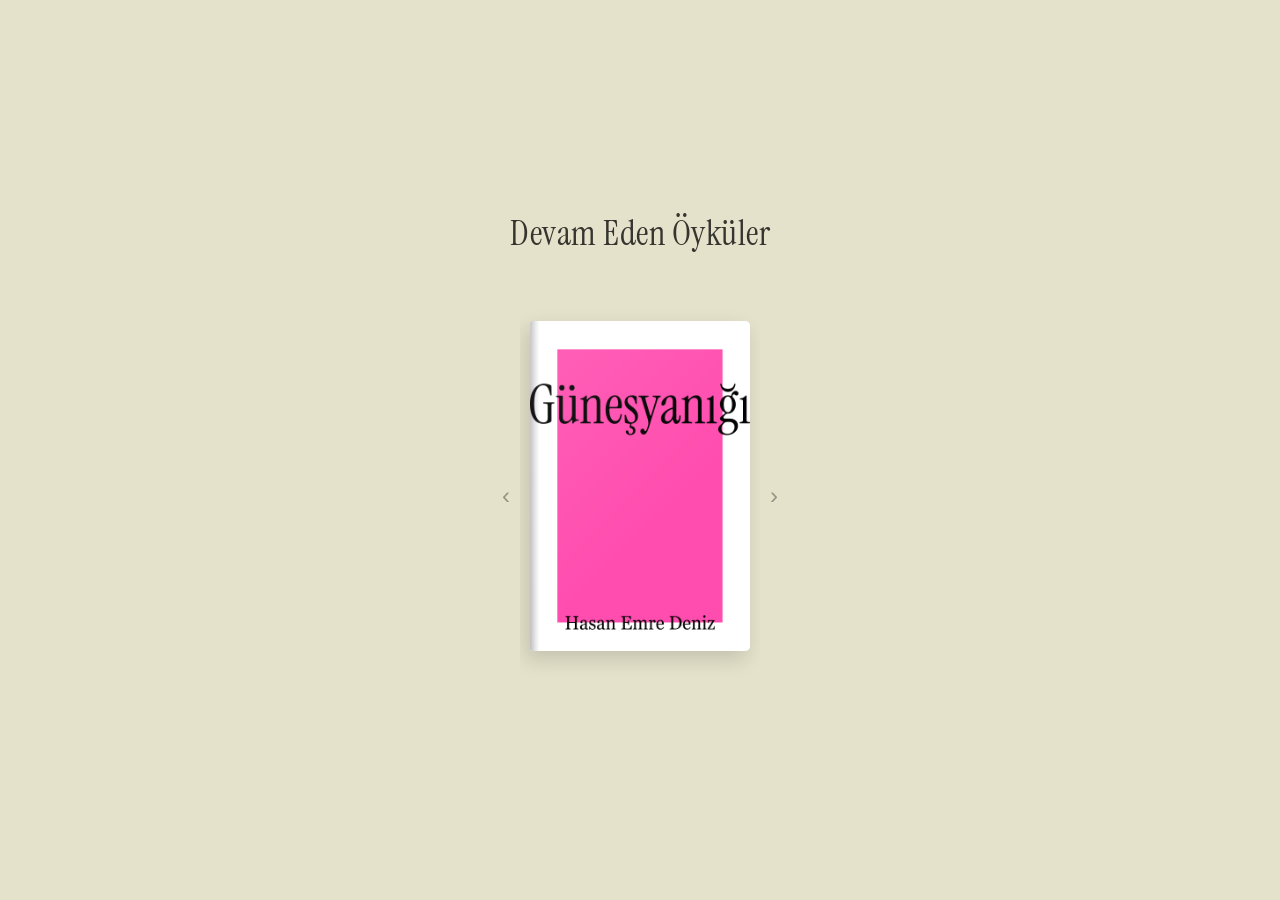
==== index.html @ 40c238ac "Update index.html" ====
<!DOCTYPE html>
<html lang="tr">
<head>
    <meta charset="UTF-8">
    <meta name="viewport" content="width=device-width, initial-scale=1.0">
    <title>Devam Eden Öyküler</title>
    
    <!-- Instrument Serif ve Georgia Tipografisi -->
    <link rel="preconnect" href="https://fonts.googleapis.com">
    <link rel="preconnect" href="https://fonts.gstatic.com" crossorigin>
    <link href="https://fonts.googleapis.com/css2?family=Instrument+Serif:ital@0;1&display=swap" rel="stylesheet">

    <style>
        :root {
            /* Rosemary's Baby pastel zemin */
            --bg-color: #e5e2cb;
            --text-color: #24221f;
        }

        * {
            box-sizing: border-box;
            margin: 0;
            padding: 0;
        }

        body {
            background-color: var(--bg-color);
            color: var(--text-color);
            font-family: 'Georgia', serif;
            min-height: 100vh;
            display: flex;
            flex-direction: column;
            align-items: center;
            justify-content: center;
            overflow-x: hidden;
            padding: 40px 20px;
        }

        /* MİNİMAL BAŞLIK */
        .site-header {
            margin-bottom: 45px;
            text-align: center;
        }

        .site-title {
            font-family: 'Instrument Serif', Georgia, serif;
            font-size: 2.2rem;
            font-weight: 400;
            letter-spacing: 0.5px;
            opacity: 0.9;
        }

        /* SAĞA / SOLA KAYDIRILABİLİR KART ALANI (SLIDER) */
        .slider-container {
            width: 100%;
            max-width: 900px;
            display: flex;
            align-items: center;
            justify-content: center;
            position: relative;
        }

        .cards-wrapper {
            display: flex;
            gap: 40px;
            overflow-x: auto;
            scroll-behavior: smooth;
            padding: 20px 10px 40px 10px;
            /* Scrollbar'ı gizleme */
            scrollbar-width: none; /* Firefox */
            -ms-overflow-style: none;  /* IE ve Edge */
        }

        .cards-wrapper::-webkit-scrollbar {
            display: none; /* Chrome, Safari, Opera */
        }

        /* KÜÇÜLTÜLMÜŞ KİTAP KAPAK KARTLARI */
        .book-card {
            flex: 0 0 auto;
            width: 220px; /* Kapak biraz daha küçültüldü */
            height: 330px;
            perspective: 1000px;
            text-decoration: none;
            cursor: pointer;
        }

        .book {
            width: 100%;
            height: 100%;
            position: relative;
            transform-style: preserve-3d;
            transition: transform 0.2s ease-out, box-shadow 0.2s ease-out;
            border-radius: 2px 5px 5px 2px;
            box-shadow: -4px 8px 20px rgba(0, 0, 0, 0.15);
            overflow: hidden;
            background-color: #fff;
        }

        .book img {
            width: 100%;
            height: 100%;
            object-fit: cover;
            display: block;
        }

        /* CİLT / DİKİŞ GÖLGESİ (Sol kenar) */
        .book::before {
            content: '';
            position: absolute;
            top: 0;
            left: 0;
            width: 12px;
            height: 100%;
            background: linear-gradient(to right, 
                rgba(0,0,0,0.25) 0%, 
                rgba(0,0,0,0.08) 50%, 
                rgba(255,255,255,0.12) 80%, 
                rgba(0,0,0,0) 100%);
            z-index: 2;
            pointer-events: none;
        }

        /* YANSIMA / GLARE EFEKTİ */
        .glare {
            position: absolute;
            top: 0;
            left: 0;
            width: 100%;
            height: 100%;
            background: linear-gradient(135deg, rgba(255,255,255,0.2) 0%, rgba(255,255,255,0) 60%);
            z-index: 3;
            pointer-events: none;
            opacity: 0.6;
        }

        /* KAYDIRMA OKLARI (İleride birden fazla öykü olduğunda kolaylık sağlar) */
        .nav-btn {
            background: transparent;
            border: none;
            font-size: 1.5rem;
            color: var(--text-color);
            cursor: pointer;
            padding: 10px;
            opacity: 0.4;
            transition: opacity 0.2s;
            user-select: none;
        }

        .nav-btn:hover {
            opacity: 0.9;
        }

        /* MOBİL UYUM */
        @media (max-width: 600px) {
            .site-title {
                font-size: 1.8rem;
            }
            .book-card {
                width: 190px;
                height: 285px;
            }
            .nav-btn {
                display: none; /* Mobilde parmakla kaydırma yeterlidir */
            }
        }
    </style>
</head>
<body>

    <!-- MİNİMAL ÜST BAŞLIK -->
    <header class="site-header">
        <h1 class="site-title">Devam Eden Öyküler</h1>
    </header>

    <!-- SAĞA / SOLA KAYDIRMALI KART ALANI -->
    <div class="slider-container">
        <button class="nav-btn" onclick="scrollSlider(-260)">‹</button>

        <div class="cards-wrapper" id="cardsWrapper">
            
            <!-- 1. ÖYKÜ KARTI -->
            <a href="gunesyanigi.html" class="book-card">
                <div class="book tilt-card">
                    <div class="glare"></div>
                    <img src="kapak.jpg" alt="Öykü Kapağı">
                </div>
            </a>

            <!-- İLERİDE YENİ ÖYKÜ EKLERKEN AŞAĞIDAKİ BLOKLARI ÇOĞALTABİLİRSİNİZ -->
            <!--
            <a href="ikinci-oyku.html" class="book-card">
                <div class="book tilt-card">
                    <div class="glare"></div>
                    <img src="ikinci-kapak.jpg" alt="İkinci Öykü Kapağı">
                </div>
            </a>
            -->

        </div>

        <button class="nav-btn" onclick="scrollSlider(260)">›</button>
    </div>

    <script>
        // Sağa/Sola Ok Butonları ile Kaydırma Mantığı
        function scrollSlider(distance) {
            document.getElementById('cardsWrapper').scrollBy({
                left: distance,
                behavior: 'smooth'
            });
        }

        // 3D Tilt ve Hover Efekti
        const cards = document.querySelectorAll('.tilt-card');

        cards.forEach(card => {
            card.addEventListener('mousemove', (e) => {
                const rect = card.getBoundingClientRect();
                const x = e.clientX - rect.left;
                const y = e.clientY - rect.top;
                
                const centerX = rect.width / 2;
                const centerY = rect.height / 2;
                
                const rotateX = ((y - centerY) / centerY) * -10; 
                const rotateY = ((x - centerX) / centerX) * 10;

                card.style.transform = `rotateX(${rotateX}deg) rotateY(${rotateY}deg) scale3d(1.03, 1.03, 1.03)`;
                card.style.boxShadow = `${-rotateY * 1.5}px ${rotateX * 1.5 + 10}px 25px rgba(0,0,0,0.2)`;
            });

            card.addEventListener('mouseleave', () => {
                card.style.transform = 'rotateX(0deg) rotateY(0deg) scale3d(1, 1, 1)';
                card.style.boxShadow = '-4px 8px 20px rgba(0, 0, 0, 0.15)';
            });
        });
    </script>

</body>
</html>
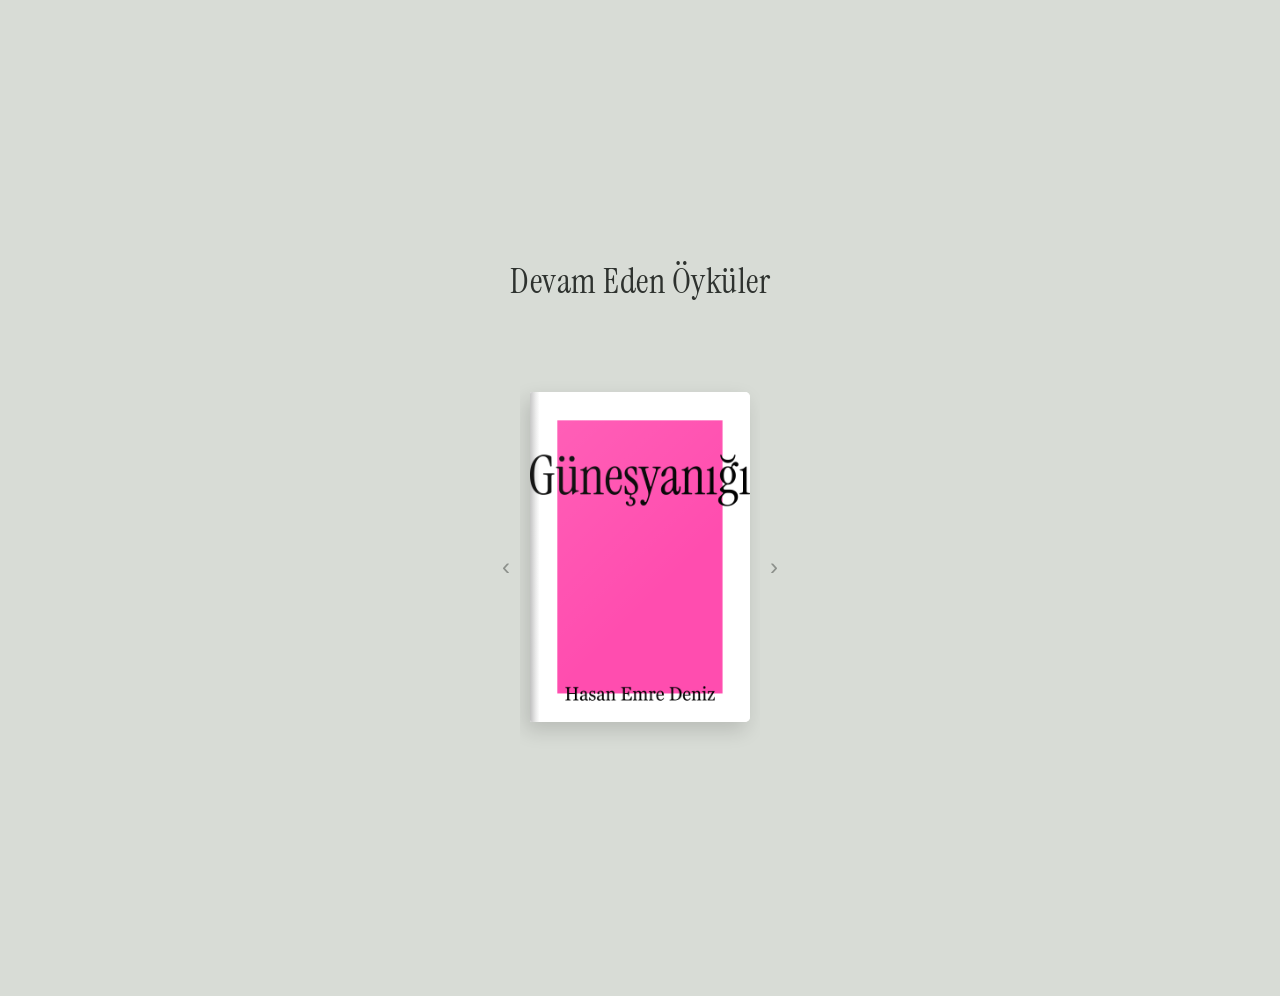
==== commit 15d4ebea: "Update index.html" ====
--- a/index.html
+++ b/index.html
@@ -3,7 +3,7 @@
 <head>
     <meta charset="UTF-8">
     <meta name="viewport" content="width=device-width, initial-scale=1.0">
-    <title>Devam Eden Öyküler</title>
+    <title>Devam eden öyküler:</title>
     
     <!-- Instrument Serif ve Georgia Tipografisi -->
     <link rel="preconnect" href="https://fonts.googleapis.com">
@@ -11,10 +11,13 @@
     <link href="https://fonts.googleapis.com/css2?family=Instrument+Serif:ital@0;1&display=swap" rel="stylesheet">
 
     <style>
-        :root {
-            /* Rosemary's Baby pastel zemin */
-            --bg-color: #e5e2cb;
-            --text-color: #24221f;
+            :root {
+    --bg-color: #d8dcd6;       /* Soluk mint / gri-yeşil zemin */
+    --card-bg: #ecebe4;        /* Fildişi krem kart zemini */
+    --text-color: #1c201d;     /* Koyu mürekkep yeşili / siyah */
+    --accent-color: #a3b18a;   /* Soluk adaçayı tonu */
+}
+            
         }
 
         * {
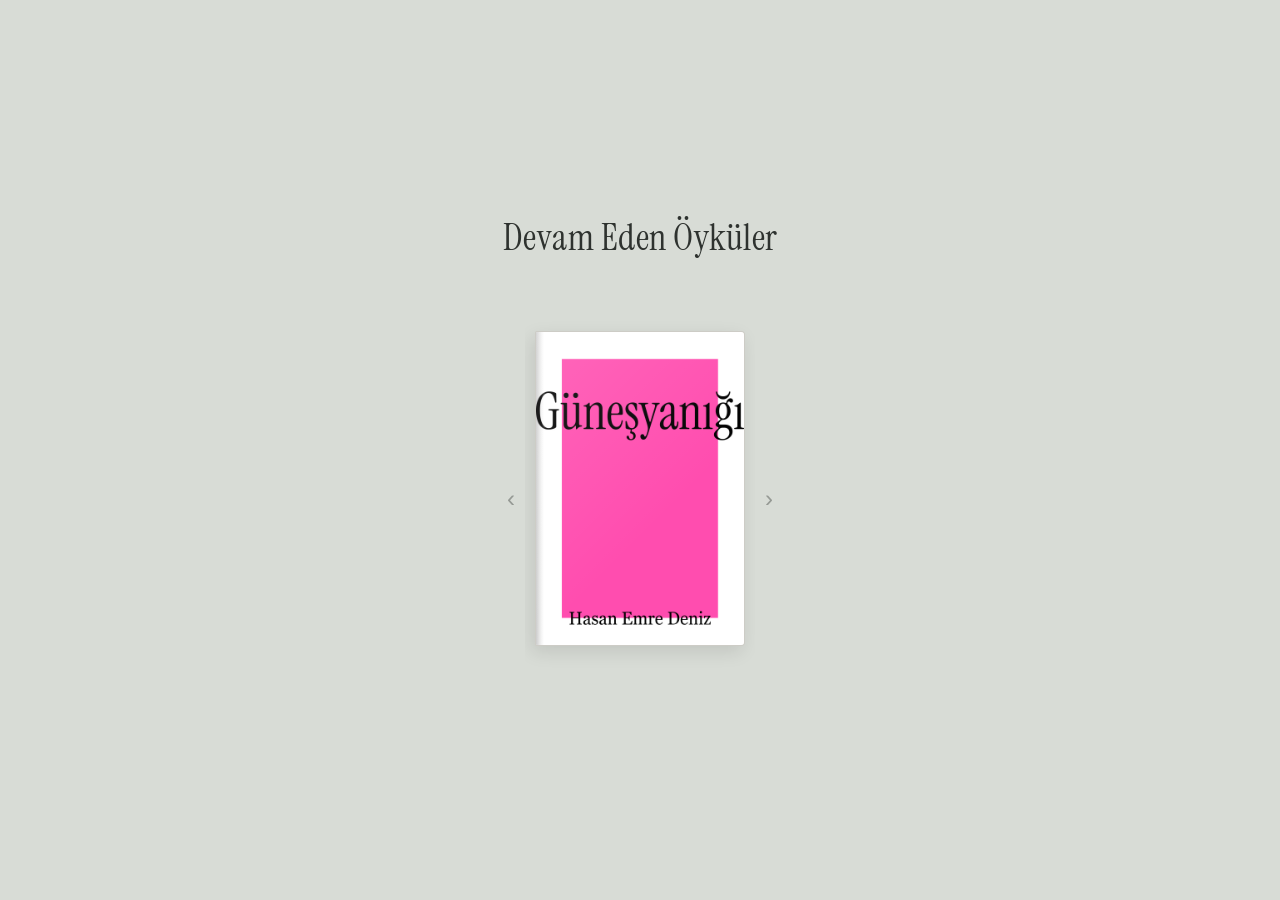
==== commit 79cc8f96: "Update index.html" ====
--- a/index.html
+++ b/index.html
@@ -5,20 +5,31 @@
     <meta name="viewport" content="width=device-width, initial-scale=1.0">
     <title>Devam eden öyküler:</title>
     
-    <!-- Instrument Serif ve Georgia Tipografisi -->
     <link rel="preconnect" href="https://fonts.googleapis.com">
     <link rel="preconnect" href="https://fonts.gstatic.com" crossorigin>
     <link href="https://fonts.googleapis.com/css2?family=Instrument+Serif:ital@0;1&display=swap" rel="stylesheet">
 
     <style>
-            :root {
-    --bg-color: #d8dcd6;       /* Soluk mint / gri-yeşil zemin */
-    --card-bg: #ecebe4;        /* Fildişi krem kart zemini */
-    --text-color: #1c201d;     /* Koyu mürekkep yeşili / siyah */
-    --accent-color: #a3b18a;   /* Soluk adaçayı tonu */
-}
-            
-        }
+        /* =========================================================
+           PALET SEÇİMİ (Aşağıdaki renk kodlarından birini aktif edin)
+           ========================================================= */
+
+        /* PALET 1: Mint / Gri-Yeşil (Aktif) */
+        :root {
+            --bg-color: #d8dcd6;
+            --card-bg: #ecebe4;
+            --text-color: #1c201d;
+            --border-color: rgba(28, 32, 29, 0.15);
+        }
+
+        /* PALET 3: Soluk Pudra / Somon (Denemek için yukarıdakini silip bunu açabilirsiniz)
+        :root {
+            --bg-color: #e8ddd7;
+            --card-bg: #f4efea;
+            --text-color: #221e1f;
+            --border-color: rgba(34, 30, 31, 0.15);
+        } 
+        */
 
         * {
             box-sizing: border-box;
@@ -37,23 +48,22 @@
             justify-content: center;
             overflow-x: hidden;
             padding: 40px 20px;
-        }
-
-        /* MİNİMAL BAŞLIK */
+            transition: background-color 0.4s ease;
+        }
+
         .site-header {
-            margin-bottom: 45px;
+            margin-bottom: 50px;
             text-align: center;
         }
 
         .site-title {
             font-family: 'Instrument Serif', Georgia, serif;
-            font-size: 2.2rem;
+            font-size: 2.3rem;
             font-weight: 400;
             letter-spacing: 0.5px;
             opacity: 0.9;
         }
 
-        /* SAĞA / SOLA KAYDIRILABİLİR KART ALANI (SLIDER) */
         .slider-container {
             width: 100%;
             max-width: 900px;
@@ -69,20 +79,18 @@
             overflow-x: auto;
             scroll-behavior: smooth;
             padding: 20px 10px 40px 10px;
-            /* Scrollbar'ı gizleme */
-            scrollbar-width: none; /* Firefox */
-            -ms-overflow-style: none;  /* IE ve Edge */
+            scrollbar-width: none;
+            -ms-overflow-style: none;
         }
 
         .cards-wrapper::-webkit-scrollbar {
-            display: none; /* Chrome, Safari, Opera */
-        }
-
-        /* KÜÇÜLTÜLMÜŞ KİTAP KAPAK KARTLARI */
+            display: none;
+        }
+
         .book-card {
             flex: 0 0 auto;
-            width: 220px; /* Kapak biraz daha küçültüldü */
-            height: 330px;
+            width: 210px;
+            height: 315px;
             perspective: 1000px;
             text-decoration: none;
             cursor: pointer;
@@ -93,11 +101,12 @@
             height: 100%;
             position: relative;
             transform-style: preserve-3d;
-            transition: transform 0.2s ease-out, box-shadow 0.2s ease-out;
-            border-radius: 2px 5px 5px 2px;
-            box-shadow: -4px 8px 20px rgba(0, 0, 0, 0.15);
+            transition: transform 0.25s ease-out, box-shadow 0.25s ease-out;
+            border-radius: 2px 4px 4px 2px;
+            box-shadow: -3px 6px 18px rgba(0, 0, 0, 0.1);
             overflow: hidden;
-            background-color: #fff;
+            background-color: var(--card-bg);
+            border: 1px solid var(--border-color);
         }
 
         .book img {
@@ -107,37 +116,34 @@
             display: block;
         }
 
-        /* CİLT / DİKİŞ GÖLGESİ (Sol kenar) */
+        /* Sol Kenar Cilt Gölgelendirmesi */
         .book::before {
             content: '';
             position: absolute;
             top: 0;
             left: 0;
-            width: 12px;
+            width: 10px;
             height: 100%;
             background: linear-gradient(to right, 
-                rgba(0,0,0,0.25) 0%, 
-                rgba(0,0,0,0.08) 50%, 
-                rgba(255,255,255,0.12) 80%, 
+                rgba(0,0,0,0.2) 0%, 
+                rgba(0,0,0,0.05) 50%, 
+                rgba(255,255,255,0.1) 80%, 
                 rgba(0,0,0,0) 100%);
             z-index: 2;
             pointer-events: none;
         }
 
-        /* YANSIMA / GLARE EFEKTİ */
         .glare {
             position: absolute;
             top: 0;
             left: 0;
             width: 100%;
             height: 100%;
-            background: linear-gradient(135deg, rgba(255,255,255,0.2) 0%, rgba(255,255,255,0) 60%);
+            background: linear-gradient(135deg, rgba(255,255,255,0.15) 0%, rgba(255,255,255,0) 60%);
             z-index: 3;
             pointer-events: none;
-            opacity: 0.6;
-        }
-
-        /* KAYDIRMA OKLARI (İleride birden fazla öykü olduğunda kolaylık sağlar) */
+        }
+
         .nav-btn {
             background: transparent;
             border: none;
@@ -145,68 +151,51 @@
             color: var(--text-color);
             cursor: pointer;
             padding: 10px;
-            opacity: 0.4;
+            opacity: 0.35;
             transition: opacity 0.2s;
             user-select: none;
         }
 
         .nav-btn:hover {
-            opacity: 0.9;
-        }
-
-        /* MOBİL UYUM */
+            opacity: 0.85;
+        }
+
         @media (max-width: 600px) {
             .site-title {
                 font-size: 1.8rem;
             }
             .book-card {
-                width: 190px;
-                height: 285px;
+                width: 185px;
+                height: 278px;
             }
             .nav-btn {
-                display: none; /* Mobilde parmakla kaydırma yeterlidir */
+                display: none;
             }
         }
     </style>
 </head>
 <body>
 
-    <!-- MİNİMAL ÜST BAŞLIK -->
     <header class="site-header">
         <h1 class="site-title">Devam Eden Öyküler</h1>
     </header>
 
-    <!-- SAĞA / SOLA KAYDIRMALI KART ALANI -->
     <div class="slider-container">
-        <button class="nav-btn" onclick="scrollSlider(-260)">‹</button>
+        <button class="nav-btn" onclick="scrollSlider(-250)">‹</button>
 
         <div class="cards-wrapper" id="cardsWrapper">
-            
-            <!-- 1. ÖYKÜ KARTI -->
             <a href="gunesyanigi.html" class="book-card">
                 <div class="book tilt-card">
                     <div class="glare"></div>
                     <img src="kapak.jpg" alt="Öykü Kapağı">
                 </div>
             </a>
-
-            <!-- İLERİDE YENİ ÖYKÜ EKLERKEN AŞAĞIDAKİ BLOKLARI ÇOĞALTABİLİRSİNİZ -->
-            <!--
-            <a href="ikinci-oyku.html" class="book-card">
-                <div class="book tilt-card">
-                    <div class="glare"></div>
-                    <img src="ikinci-kapak.jpg" alt="İkinci Öykü Kapağı">
-                </div>
-            </a>
-            -->
-
         </div>
 
-        <button class="nav-btn" onclick="scrollSlider(260)">›</button>
+        <button class="nav-btn" onclick="scrollSlider(250)">›</button>
     </div>
 
     <script>
-        // Sağa/Sola Ok Butonları ile Kaydırma Mantığı
         function scrollSlider(distance) {
             document.getElementById('cardsWrapper').scrollBy({
                 left: distance,
@@ -214,7 +203,6 @@
             });
         }
 
-        // 3D Tilt ve Hover Efekti
         const cards = document.querySelectorAll('.tilt-card');
 
         cards.forEach(card => {
@@ -226,16 +214,16 @@
                 const centerX = rect.width / 2;
                 const centerY = rect.height / 2;
                 
-                const rotateX = ((y - centerY) / centerY) * -10; 
-                const rotateY = ((x - centerX) / centerX) * 10;
-
-                card.style.transform = `rotateX(${rotateX}deg) rotateY(${rotateY}deg) scale3d(1.03, 1.03, 1.03)`;
-                card.style.boxShadow = `${-rotateY * 1.5}px ${rotateX * 1.5 + 10}px 25px rgba(0,0,0,0.2)`;
+                const rotateX = ((y - centerY) / centerY) * -8; 
+                const rotateY = ((x - centerX) / centerX) * 8;
+
+                card.style.transform = `rotateX(${rotateX}deg) rotateY(${rotateY}deg) scale3d(1.02, 1.02, 1.02)`;
+                card.style.boxShadow = `${-rotateY * 1.2}px ${rotateX * 1.2 + 8}px 20px rgba(0,0,0,0.15)`;
             });
 
             card.addEventListener('mouseleave', () => {
                 card.style.transform = 'rotateX(0deg) rotateY(0deg) scale3d(1, 1, 1)';
-                card.style.boxShadow = '-4px 8px 20px rgba(0, 0, 0, 0.15)';
+                card.style.boxShadow = '-3px 6px 18px rgba(0, 0, 0, 0.1)';
             });
         });
     </script>
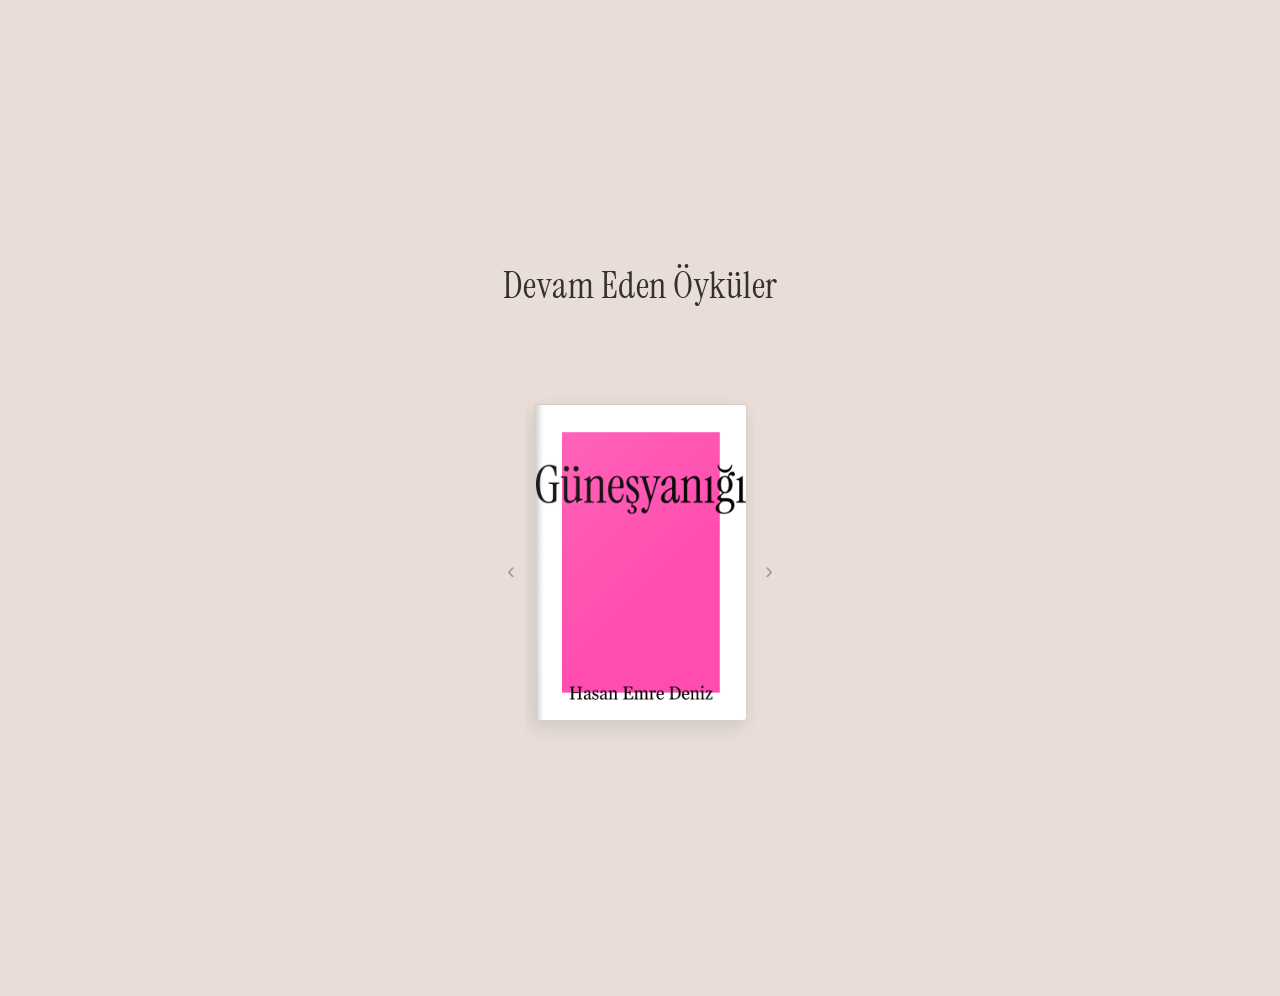
==== commit 52fd812c: "Update index.html" ====
--- a/index.html
+++ b/index.html
@@ -14,15 +14,6 @@
            PALET SEÇİMİ (Aşağıdaki renk kodlarından birini aktif edin)
            ========================================================= */
 
-        /* PALET 1: Mint / Gri-Yeşil (Aktif) */
-        :root {
-            --bg-color: #d8dcd6;
-            --card-bg: #ecebe4;
-            --text-color: #1c201d;
-            --border-color: rgba(28, 32, 29, 0.15);
-        }
-
-        /* PALET 3: Soluk Pudra / Somon (Denemek için yukarıdakini silip bunu açabilirsiniz)
         :root {
             --bg-color: #e8ddd7;
             --card-bg: #f4efea;
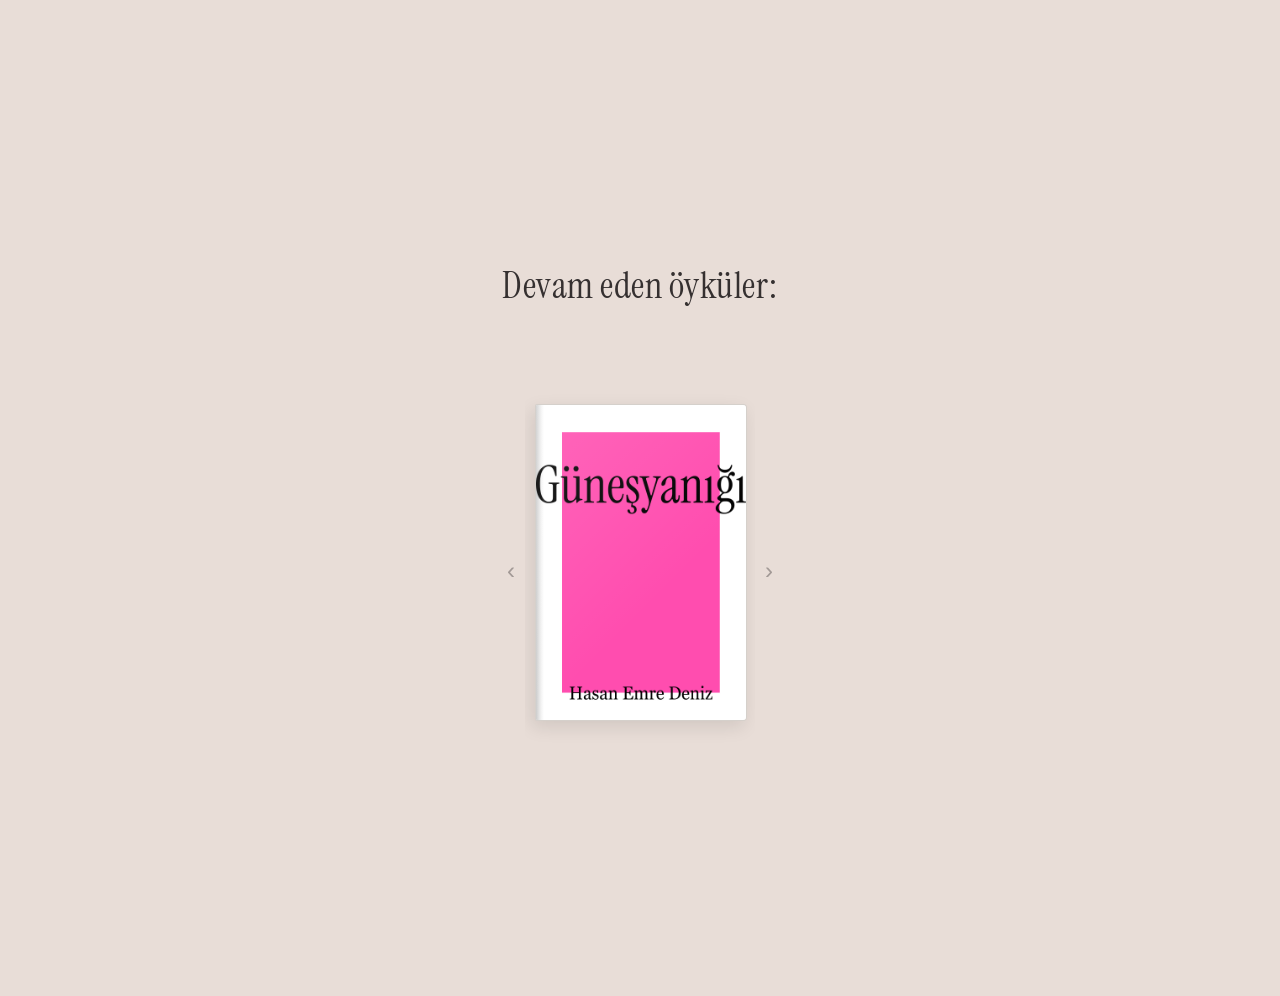
==== commit 995a92d4: "Update index.html" ====
--- a/index.html
+++ b/index.html
@@ -168,7 +168,7 @@
 <body>
 
     <header class="site-header">
-        <h1 class="site-title">Devam Eden Öyküler</h1>
+        <h1 class="site-title">Devam eden öyküler:</h1>
     </header>
 
     <div class="slider-container">
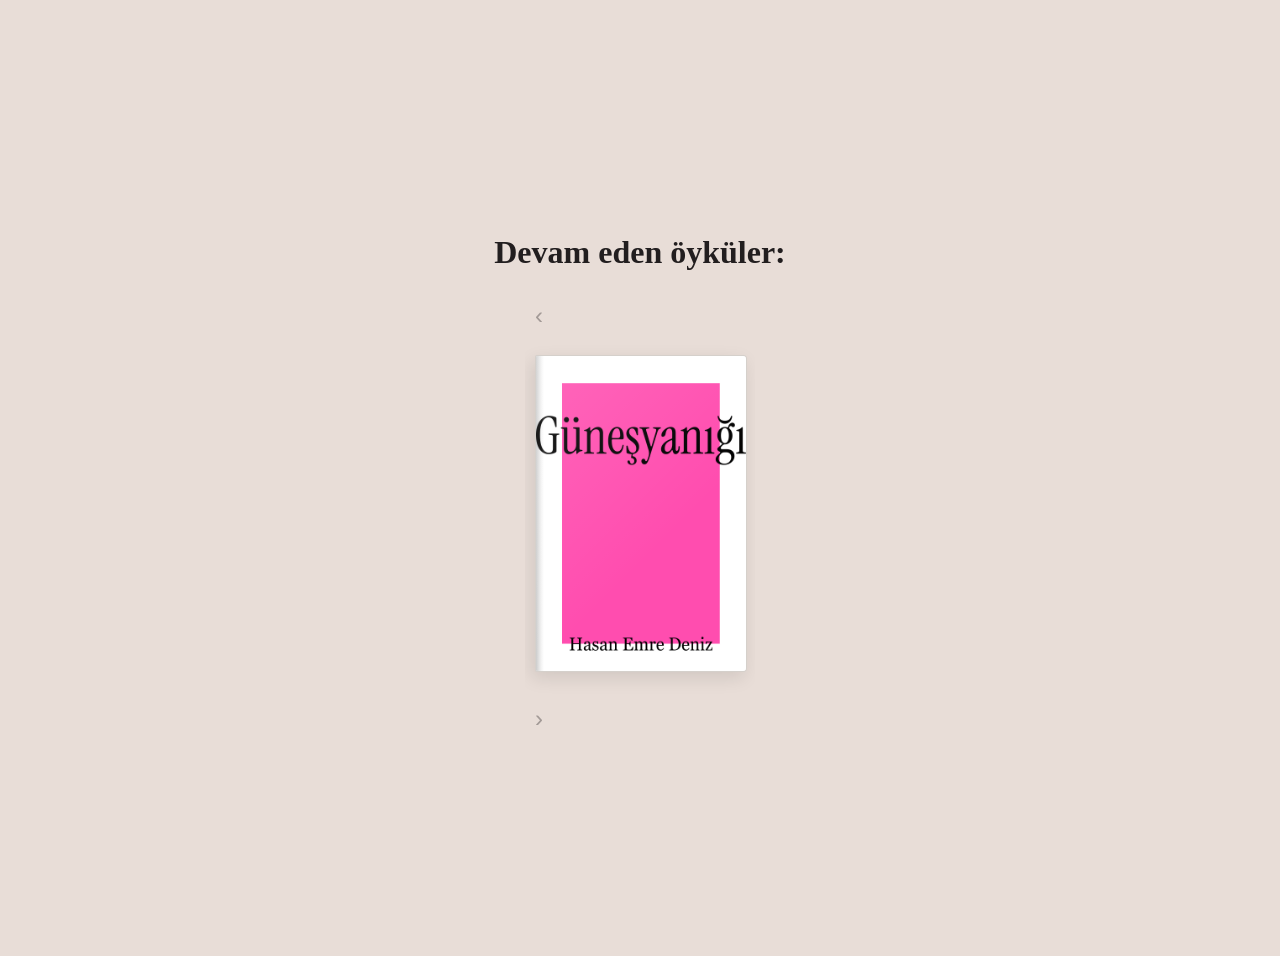
==== commit 360a37f9: "Update index.html" ====
--- a/index.html
+++ b/index.html
@@ -29,49 +29,29 @@
         }
 
         body {
-            background-color: var(--bg-color);
-            color: var(--text-color);
-            font-family: 'Georgia', serif;
-            min-height: 100vh;
-            display: flex;
-            flex-direction: column;
-            align-items: center;
-            justify-content: center;
-            overflow-x: hidden;
-            padding: 40px 20px;
-            transition: background-color 0.4s ease;
-        }
-
-        .site-header {
-            margin-bottom: 50px;
-            text-align: center;
-        }
-
-        .site-title {
-            font-family: 'Instrument Serif', Georgia, serif;
-            font-size: 2.3rem;
-            font-weight: 400;
-            letter-spacing: 0.5px;
-            opacity: 0.9;
-        }
-
-        .slider-container {
-            width: 100%;
-            max-width: 900px;
-            display: flex;
-            align-items: center;
-            justify-content: center;
-            position: relative;
-        }
-
-        .cards-wrapper {
-            display: flex;
-            gap: 40px;
-            overflow-x: auto;
-            scroll-behavior: smooth;
-            padding: 20px 10px 40px 10px;
-            scrollbar-width: none;
-            -ms-overflow-style: none;
+    background-color: var(--bg-color);
+    color: var(--text-color);
+    font-family: 'Georgia', serif;
+    height: 100vh; /* min-height yerine net 100vh yapıyoruz */
+    display: flex;
+    flex-direction: column;
+    align-items: center;
+    justify-content: center;
+    overflow: hidden; /* Sağdaki dikey kaydırma çubuğunu tamamen yok eder */
+    padding: 20px;
+    transition: background-color 0.4s ease;
+}
+
+.cards-wrapper {
+    display: flex;
+    gap: 40px;
+    overflow-x: auto; /* Sağa/sola kaydırma özelliğini korur */
+    overflow-y: hidden; /* Dikey taşmayı engeller */
+    scroll-behavior: smooth;
+    padding: 15px 10px 25px 10px; /* Dikey padding azaltıldı */
+    scrollbar-width: none;
+    -ms-overflow-style: none;
+}
         }
 
         .cards-wrapper::-webkit-scrollbar {
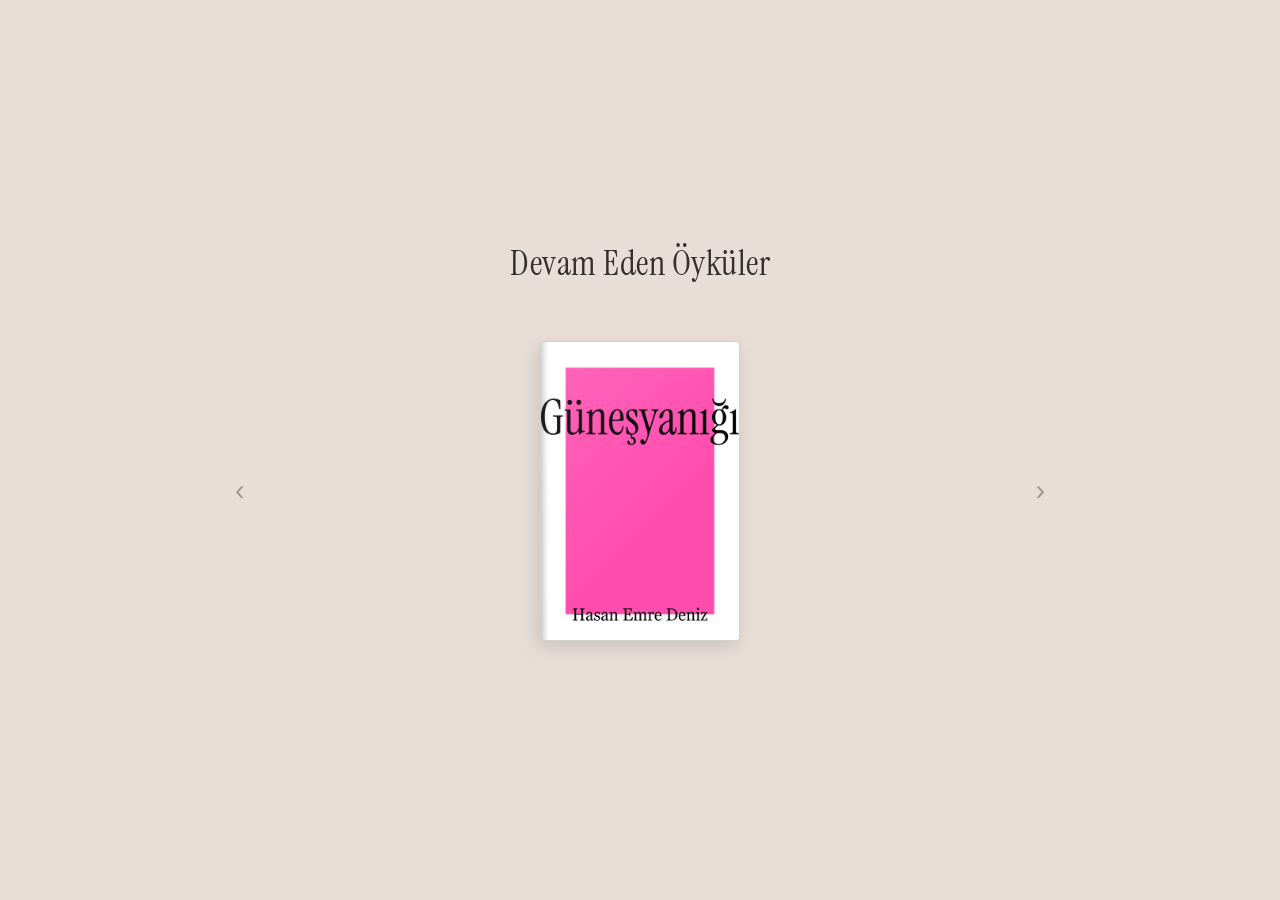
==== commit 3cf71934: "Update index.html" ====
--- a/index.html
+++ b/index.html
@@ -3,24 +3,20 @@
 <head>
     <meta charset="UTF-8">
     <meta name="viewport" content="width=device-width, initial-scale=1.0">
-    <title>Devam eden öyküler:</title>
+    <title>Devam Eden Öyküler</title>
     
     <link rel="preconnect" href="https://fonts.googleapis.com">
     <link rel="preconnect" href="https://fonts.gstatic.com" crossorigin>
     <link href="https://fonts.googleapis.com/css2?family=Instrument+Serif:ital@0;1&display=swap" rel="stylesheet">
 
     <style>
-        /* =========================================================
-           PALET SEÇİMİ (Aşağıdaki renk kodlarından birini aktif edin)
-           ========================================================= */
-
+        /* PALET 3: Soluk Pudra / Somon */
         :root {
             --bg-color: #e8ddd7;
             --card-bg: #f4efea;
             --text-color: #221e1f;
             --border-color: rgba(34, 30, 31, 0.15);
-        } 
-        */
+        }
 
         * {
             box-sizing: border-box;
@@ -28,40 +24,74 @@
             padding: 0;
         }
 
-        body {
-    background-color: var(--bg-color);
-    color: var(--text-color);
-    font-family: 'Georgia', serif;
-    height: 100vh; /* min-height yerine net 100vh yapıyoruz */
-    display: flex;
-    flex-direction: column;
-    align-items: center;
-    justify-content: center;
-    overflow: hidden; /* Sağdaki dikey kaydırma çubuğunu tamamen yok eder */
-    padding: 20px;
-    transition: background-color 0.4s ease;
-}
-
-.cards-wrapper {
-    display: flex;
-    gap: 40px;
-    overflow-x: auto; /* Sağa/sola kaydırma özelliğini korur */
-    overflow-y: hidden; /* Dikey taşmayı engeller */
-    scroll-behavior: smooth;
-    padding: 15px 10px 25px 10px; /* Dikey padding azaltıldı */
-    scrollbar-width: none;
-    -ms-overflow-style: none;
-}
+        html, body {
+            width: 100%;
+            height: 100vh;
+            background-color: var(--bg-color);
+            color: var(--text-color);
+            font-family: 'Georgia', serif;
+            overflow: hidden; /* Sayfa dikeyde asla kaymaz ve taşmaz */
+            display: flex;
+            flex-direction: column;
+            align-items: center;
+            justify-content: center;
+        }
+
+        /* MİNİMAL ÜST BAŞLIK */
+        .site-header {
+            margin-bottom: 35px;
+            text-align: center;
+            flex-shrink: 0;
+        }
+
+        .site-title {
+            font-family: 'Instrument Serif', Georgia, serif;
+            font-size: 2.2rem;
+            font-weight: 400;
+            letter-spacing: 0.5px;
+            opacity: 0.9;
+        }
+
+        /* SLIDER / KART SERGİ ALANI */
+        .slider-container {
+            width: 100%;
+            max-width: 850px;
+            display: flex;
+            align-items: center;
+            justify-content: center;
+            position: relative;
+            padding: 0 10px;
+        }
+
+        .cards-wrapper {
+            display: flex;
+            gap: 35px;
+            overflow-x: auto;
+            overflow-y: hidden;
+            scroll-behavior: smooth;
+            padding: 20px 15px;
+            width: 100%;
+            /* Taşmaları ve hizayı sabitleme */
+            align-items: center;
+            justify-content: flex-start;
+            scrollbar-width: none;
+            -ms-overflow-style: none;
+        }
+
+        /* Kartlar tek ise veya az ise ortala */
+        .cards-wrapper.center-items {
+            justify-content: center;
         }
 
         .cards-wrapper::-webkit-scrollbar {
             display: none;
         }
 
+        /* DİNAMİK KİTAP KAPAKLARI */
         .book-card {
             flex: 0 0 auto;
-            width: 210px;
-            height: 315px;
+            width: 200px;
+            height: 300px;
             perspective: 1000px;
             text-decoration: none;
             cursor: pointer;
@@ -74,7 +104,7 @@
             transform-style: preserve-3d;
             transition: transform 0.25s ease-out, box-shadow 0.25s ease-out;
             border-radius: 2px 4px 4px 2px;
-            box-shadow: -3px 6px 18px rgba(0, 0, 0, 0.1);
+            box-shadow: -3px 6px 18px rgba(0, 0, 0, 0.12);
             overflow: hidden;
             background-color: var(--card-bg);
             border: 1px solid var(--border-color);
@@ -118,13 +148,14 @@
         .nav-btn {
             background: transparent;
             border: none;
-            font-size: 1.5rem;
+            font-size: 1.8rem;
             color: var(--text-color);
             cursor: pointer;
             padding: 10px;
             opacity: 0.35;
             transition: opacity 0.2s;
             user-select: none;
+            flex-shrink: 0;
         }
 
         .nav-btn:hover {
@@ -136,8 +167,8 @@
                 font-size: 1.8rem;
             }
             .book-card {
-                width: 185px;
-                height: 278px;
+                width: 175px;
+                height: 262px;
             }
             .nav-btn {
                 display: none;
@@ -148,25 +179,54 @@
 <body>
 
     <header class="site-header">
-        <h1 class="site-title">Devam eden öyküler:</h1>
+        <h1 class="site-title">Devam Eden Öyküler</h1>
     </header>
 
     <div class="slider-container">
-        <button class="nav-btn" onclick="scrollSlider(-250)">‹</button>
-
-        <div class="cards-wrapper" id="cardsWrapper">
-            <a href="gunesyanigi.html" class="book-card">
-                <div class="book tilt-card">
-                    <div class="glare"></div>
-                    <img src="kapak.jpg" alt="Öykü Kapağı">
-                </div>
-            </a>
-        </div>
-
-        <button class="nav-btn" onclick="scrollSlider(250)">›</button>
+        <button class="nav-btn" onclick="scrollSlider(-240)">‹</button>
+
+        <!-- Kartlar JSON verisiyle dinamik yüklenecek -->
+        <div class="cards-wrapper" id="cardsWrapper"></div>
+
+        <button class="nav-btn" onclick="scrollSlider(240)">›</button>
     </div>
 
     <script>
+        // oykuler.json dosyasından verileri otomatik çekip kartları basar
+        async function loadStories() {
+            const wrapper = document.getElementById('cardsWrapper');
+            try {
+                const response = await fetch('oykuler.json');
+                const stories = await response.json();
+
+                wrapper.innerHTML = '';
+
+                // Eğer kart sayısı azsa ekranda ortala, çoksa sola hizalayıp kaydırılabilir yap
+                if (stories.length <= 3) {
+                    wrapper.classList.add('center-items');
+                } else {
+                    wrapper.classList.remove('center-items');
+                }
+
+                stories.forEach(story => {
+                    const cardHTML = `
+                        <a href="${story.link}" class="book-card">
+                            <div class="book tilt-card">
+                                <div class="glare"></div>
+                                <img src="${story.kapak}" alt="${story.baslik}">
+                            </div>
+                        </a>
+                    `;
+                    wrapper.innerHTML += cardHTML;
+                });
+
+                initTiltEffect();
+
+            } catch (err) {
+                console.error("Öyküler yüklenirken hata oluştu:", err);
+            }
+        }
+
         function scrollSlider(distance) {
             document.getElementById('cardsWrapper').scrollBy({
                 left: distance,
@@ -174,29 +234,31 @@
             });
         }
 
-        const cards = document.querySelectorAll('.tilt-card');
-
-        cards.forEach(card => {
-            card.addEventListener('mousemove', (e) => {
-                const rect = card.getBoundingClientRect();
-                const x = e.clientX - rect.left;
-                const y = e.clientY - rect.top;
-                
-                const centerX = rect.width / 2;
-                const centerY = rect.height / 2;
-                
-                const rotateX = ((y - centerY) / centerY) * -8; 
-                const rotateY = ((x - centerX) / centerX) * 8;
-
-                card.style.transform = `rotateX(${rotateX}deg) rotateY(${rotateY}deg) scale3d(1.02, 1.02, 1.02)`;
-                card.style.boxShadow = `${-rotateY * 1.2}px ${rotateX * 1.2 + 8}px 20px rgba(0,0,0,0.15)`;
+        // 3D Tilt Efekti
+        function initTiltEffect() {
+            const cards = document.querySelectorAll('.tilt-card');
+            cards.forEach(card => {
+                card.addEventListener('mousemove', (e) => {
+                    const rect = card.getBoundingClientRect();
+                    const x = e.clientX - rect.left;
+                    const y = e.clientY - rect.top;
+                    const centerX = rect.width / 2;
+                    const centerY = rect.height / 2;
+                    const rotateX = ((y - centerY) / centerY) * -8; 
+                    const rotateY = ((x - centerX) / centerX) * 8;
+
+                    card.style.transform = `rotateX(${rotateX}deg) rotateY(${rotateY}deg) scale3d(1.02, 1.02, 1.02)`;
+                    card.style.boxShadow = `${-rotateY * 1.2}px ${rotateX * 1.2 + 8}px 20px rgba(0,0,0,0.15)`;
+                });
+
+                card.addEventListener('mouseleave', () => {
+                    card.style.transform = 'rotateX(0deg) rotateY(0deg) scale3d(1, 1, 1)';
+                    card.style.boxShadow = '-3px 6px 18px rgba(0, 0, 0, 0.12)';
+                });
             });
-
-            card.addEventListener('mouseleave', () => {
-                card.style.transform = 'rotateX(0deg) rotateY(0deg) scale3d(1, 1, 1)';
-                card.style.boxShadow = '-3px 6px 18px rgba(0, 0, 0, 0.1)';
-            });
-        });
+        }
+
+        loadStories();
     </script>
 
 </body>
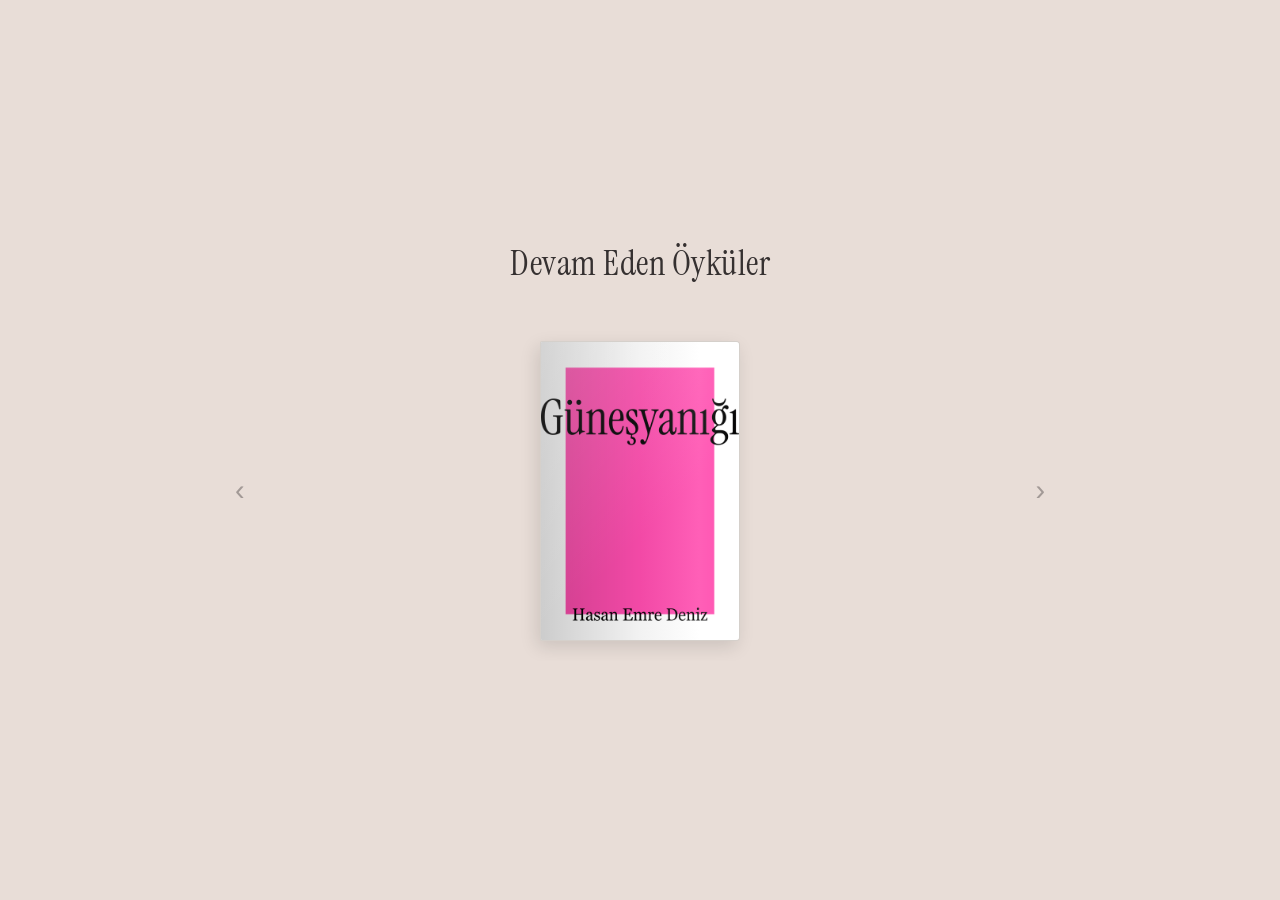
==== commit 0d895663: "Update index.html" ====
--- a/index.html
+++ b/index.html
@@ -5,176 +5,13 @@
     <meta name="viewport" content="width=device-width, initial-scale=1.0">
     <title>Devam Eden Öyküler</title>
     
+    <!-- Fontlar -->
     <link rel="preconnect" href="https://fonts.googleapis.com">
     <link rel="preconnect" href="https://fonts.gstatic.com" crossorigin>
     <link href="https://fonts.googleapis.com/css2?family=Instrument+Serif:ital@0;1&display=swap" rel="stylesheet">
 
-    <style>
-        /* PALET 3: Soluk Pudra / Somon */
-        :root {
-            --bg-color: #e8ddd7;
-            --card-bg: #f4efea;
-            --text-color: #221e1f;
-            --border-color: rgba(34, 30, 31, 0.15);
-        }
-
-        * {
-            box-sizing: border-box;
-            margin: 0;
-            padding: 0;
-        }
-
-        html, body {
-            width: 100%;
-            height: 100vh;
-            background-color: var(--bg-color);
-            color: var(--text-color);
-            font-family: 'Georgia', serif;
-            overflow: hidden; /* Sayfa dikeyde asla kaymaz ve taşmaz */
-            display: flex;
-            flex-direction: column;
-            align-items: center;
-            justify-content: center;
-        }
-
-        /* MİNİMAL ÜST BAŞLIK */
-        .site-header {
-            margin-bottom: 35px;
-            text-align: center;
-            flex-shrink: 0;
-        }
-
-        .site-title {
-            font-family: 'Instrument Serif', Georgia, serif;
-            font-size: 2.2rem;
-            font-weight: 400;
-            letter-spacing: 0.5px;
-            opacity: 0.9;
-        }
-
-        /* SLIDER / KART SERGİ ALANI */
-        .slider-container {
-            width: 100%;
-            max-width: 850px;
-            display: flex;
-            align-items: center;
-            justify-content: center;
-            position: relative;
-            padding: 0 10px;
-        }
-
-        .cards-wrapper {
-            display: flex;
-            gap: 35px;
-            overflow-x: auto;
-            overflow-y: hidden;
-            scroll-behavior: smooth;
-            padding: 20px 15px;
-            width: 100%;
-            /* Taşmaları ve hizayı sabitleme */
-            align-items: center;
-            justify-content: flex-start;
-            scrollbar-width: none;
-            -ms-overflow-style: none;
-        }
-
-        /* Kartlar tek ise veya az ise ortala */
-        .cards-wrapper.center-items {
-            justify-content: center;
-        }
-
-        .cards-wrapper::-webkit-scrollbar {
-            display: none;
-        }
-
-        /* DİNAMİK KİTAP KAPAKLARI */
-        .book-card {
-            flex: 0 0 auto;
-            width: 200px;
-            height: 300px;
-            perspective: 1000px;
-            text-decoration: none;
-            cursor: pointer;
-        }
-
-        .book {
-            width: 100%;
-            height: 100%;
-            position: relative;
-            transform-style: preserve-3d;
-            transition: transform 0.25s ease-out, box-shadow 0.25s ease-out;
-            border-radius: 2px 4px 4px 2px;
-            box-shadow: -3px 6px 18px rgba(0, 0, 0, 0.12);
-            overflow: hidden;
-            background-color: var(--card-bg);
-            border: 1px solid var(--border-color);
-        }
-
-        .book img {
-            width: 100%;
-            height: 100%;
-            object-fit: cover;
-            display: block;
-        }
-
-        /* Sol Kenar Cilt Gölgelendirmesi */
-        .book::before {
-            content: '';
-            position: absolute;
-            top: 0;
-            left: 0;
-            width: 10px;
-            height: 100%;
-            background: linear-gradient(to right, 
-                rgba(0,0,0,0.2) 0%, 
-                rgba(0,0,0,0.05) 50%, 
-                rgba(255,255,255,0.1) 80%, 
-                rgba(0,0,0,0) 100%);
-            z-index: 2;
-            pointer-events: none;
-        }
-
-        .glare {
-            position: absolute;
-            top: 0;
-            left: 0;
-            width: 100%;
-            height: 100%;
-            background: linear-gradient(135deg, rgba(255,255,255,0.15) 0%, rgba(255,255,255,0) 60%);
-            z-index: 3;
-            pointer-events: none;
-        }
-
-        .nav-btn {
-            background: transparent;
-            border: none;
-            font-size: 1.8rem;
-            color: var(--text-color);
-            cursor: pointer;
-            padding: 10px;
-            opacity: 0.35;
-            transition: opacity 0.2s;
-            user-select: none;
-            flex-shrink: 0;
-        }
-
-        .nav-btn:hover {
-            opacity: 0.85;
-        }
-
-        @media (max-width: 600px) {
-            .site-title {
-                font-size: 1.8rem;
-            }
-            .book-card {
-                width: 175px;
-                height: 262px;
-            }
-            .nav-btn {
-                display: none;
-            }
-        }
-    </style>
+    <!-- CSS Dosyası Bağlantısı -->
+    <link rel="stylesheet" href="style.css">
 </head>
 <body>
 
@@ -185,81 +22,12 @@
     <div class="slider-container">
         <button class="nav-btn" onclick="scrollSlider(-240)">‹</button>
 
-        <!-- Kartlar JSON verisiyle dinamik yüklenecek -->
         <div class="cards-wrapper" id="cardsWrapper"></div>
 
         <button class="nav-btn" onclick="scrollSlider(240)">›</button>
     </div>
 
-    <script>
-        // oykuler.json dosyasından verileri otomatik çekip kartları basar
-        async function loadStories() {
-            const wrapper = document.getElementById('cardsWrapper');
-            try {
-                const response = await fetch('oykuler.json');
-                const stories = await response.json();
-
-                wrapper.innerHTML = '';
-
-                // Eğer kart sayısı azsa ekranda ortala, çoksa sola hizalayıp kaydırılabilir yap
-                if (stories.length <= 3) {
-                    wrapper.classList.add('center-items');
-                } else {
-                    wrapper.classList.remove('center-items');
-                }
-
-                stories.forEach(story => {
-                    const cardHTML = `
-                        <a href="${story.link}" class="book-card">
-                            <div class="book tilt-card">
-                                <div class="glare"></div>
-                                <img src="${story.kapak}" alt="${story.baslik}">
-                            </div>
-                        </a>
-                    `;
-                    wrapper.innerHTML += cardHTML;
-                });
-
-                initTiltEffect();
-
-            } catch (err) {
-                console.error("Öyküler yüklenirken hata oluştu:", err);
-            }
-        }
-
-        function scrollSlider(distance) {
-            document.getElementById('cardsWrapper').scrollBy({
-                left: distance,
-                behavior: 'smooth'
-            });
-        }
-
-        // 3D Tilt Efekti
-        function initTiltEffect() {
-            const cards = document.querySelectorAll('.tilt-card');
-            cards.forEach(card => {
-                card.addEventListener('mousemove', (e) => {
-                    const rect = card.getBoundingClientRect();
-                    const x = e.clientX - rect.left;
-                    const y = e.clientY - rect.top;
-                    const centerX = rect.width / 2;
-                    const centerY = rect.height / 2;
-                    const rotateX = ((y - centerY) / centerY) * -8; 
-                    const rotateY = ((x - centerX) / centerX) * 8;
-
-                    card.style.transform = `rotateX(${rotateX}deg) rotateY(${rotateY}deg) scale3d(1.02, 1.02, 1.02)`;
-                    card.style.boxShadow = `${-rotateY * 1.2}px ${rotateX * 1.2 + 8}px 20px rgba(0,0,0,0.15)`;
-                });
-
-                card.addEventListener('mouseleave', () => {
-                    card.style.transform = 'rotateX(0deg) rotateY(0deg) scale3d(1, 1, 1)';
-                    card.style.boxShadow = '-3px 6px 18px rgba(0, 0, 0, 0.12)';
-                });
-            });
-        }
-
-        loadStories();
-    </script>
-
+    <!-- JavaScript Dosyası Bağlantısı -->
+    <script src="app.js"></script>
 </body>
 </html>
--- a/style.css
+++ b/style.css
@@ -0,0 +1,158 @@
+/* PALET 3: Soluk Pudra / Somon */
+:root {
+    --bg-color: #e8ddd7;
+    --card-bg: #f4efea;
+    --text-color: #221e1f;
+    --border-color: rgba(34, 30, 31, 0.15);
+}
+
+* {
+    box-sizing: border-box;
+    margin: 0;
+    padding: 0;
+}
+
+html, body {
+    width: 100%;
+    height: 100vh;
+    background-color: var(--bg-color);
+    color: var(--text-color);
+    font-family: 'Georgia', serif;
+    overflow: hidden;
+    display: flex;
+    flex-direction: column;
+    align-items: center;
+    justify-content: center;
+}
+
+.site-header {
+    margin-bottom: 35px;
+    text-align: center;
+    flex-shrink: 0;
+}
+
+.site-title {
+    font-family: 'Instrument Serif', Georgia, serif;
+    font-size: 2.2rem;
+    font-weight: 400;
+    letter-spacing: 0.5px;
+    opacity: 0.9;
+}
+
+.slider-container {
+    width: 100%;
+    max-width: 850px;
+    display: flex;
+    align-items: center;
+    justify-content: center;
+    position: relative;
+    padding: 0 10px;
+}
+
+.cards-wrapper {
+    display: flex;
+    gap: 35px;
+    overflow-x: auto;
+    overflow-y: hidden;
+    scroll-behavior: smooth;
+    padding: 20px 15px;
+    width: 100%;
+    align-items: center;
+    justify-content: flex-start;
+    scrollbar-width: none;
+    -ms-overflow-style: none;
+}
+
+.cards-wrapper.center-items {
+    justify-content: center;
+}
+
+.cards-wrapper::-webkit-scrollbar {
+    display: none;
+}
+
+.book-card {
+    flex: 0 0 auto;
+    width: 200px;
+    height: 300px;
+    perspective: 1000px;
+    text-decoration: none;
+    cursor: pointer;
+}
+
+.book {
+    width: 100%;
+    height: 100%;
+    position: relative;
+    transform-style: preserve-3d;
+    transition: transform 0.25s ease-out, box-shadow 0.25s ease-out;
+    border-radius: 2px 4px 4px 2px;
+    box-shadow: -3px 6px 18px rgba(0, 0, 0, 0.12);
+    overflow: hidden;
+    background-color: var(--card-bg);
+    border: 1px solid var(--border-color);
+}
+
+.book img {
+    width: 100%;
+    height: 100%;
+    object-fit: cover;
+    display: block;
+}
+
+.book::before {
+    content: '';
+    position: absolute;
+    top: 0;
+    left: 0;
+    width: 100%;
+    height: 100%;
+    background: linear-gradient(to right, 
+        rgba(0,0,0,0.2) 0%, 
+        rgba(0,0,0,0.05) 50%, 
+        rgba(255,255,255,0.1) 80%, 
+        rgba(0,0,0,0) 100%);
+    z-index: 2;
+    pointer-events: none;
+}
+
+.glare {
+    position: absolute;
+    top: 0;
+    left: 0;
+    width: 100%;
+    height: 100%;
+    background: linear-gradient(135deg, rgba(255,255,255,0.15) 0%, rgba(255,255,255,0) 60%);
+    z-index: 3;
+    pointer-events: none;
+}
+
+.nav-btn {
+    background: transparent;
+    border: none;
+    font-size: 1.8rem;
+    color: var(--text-color);
+    cursor: pointer;
+    padding: 10px;
+    opacity: 0.35;
+    transition: opacity 0.2s;
+    user-select: none;
+    flex-shrink: 0;
+}
+
+.nav-btn:hover {
+    opacity: 0.85;
+}
+
+@media (max-width: 600px) {
+    .site-title {
+        font-size: 1.8rem;
+    }
+    .book-card {
+        width: 175px;
+        height: 262px;
+    }
+    .nav-btn {
+        display: none;
+    }
+}
